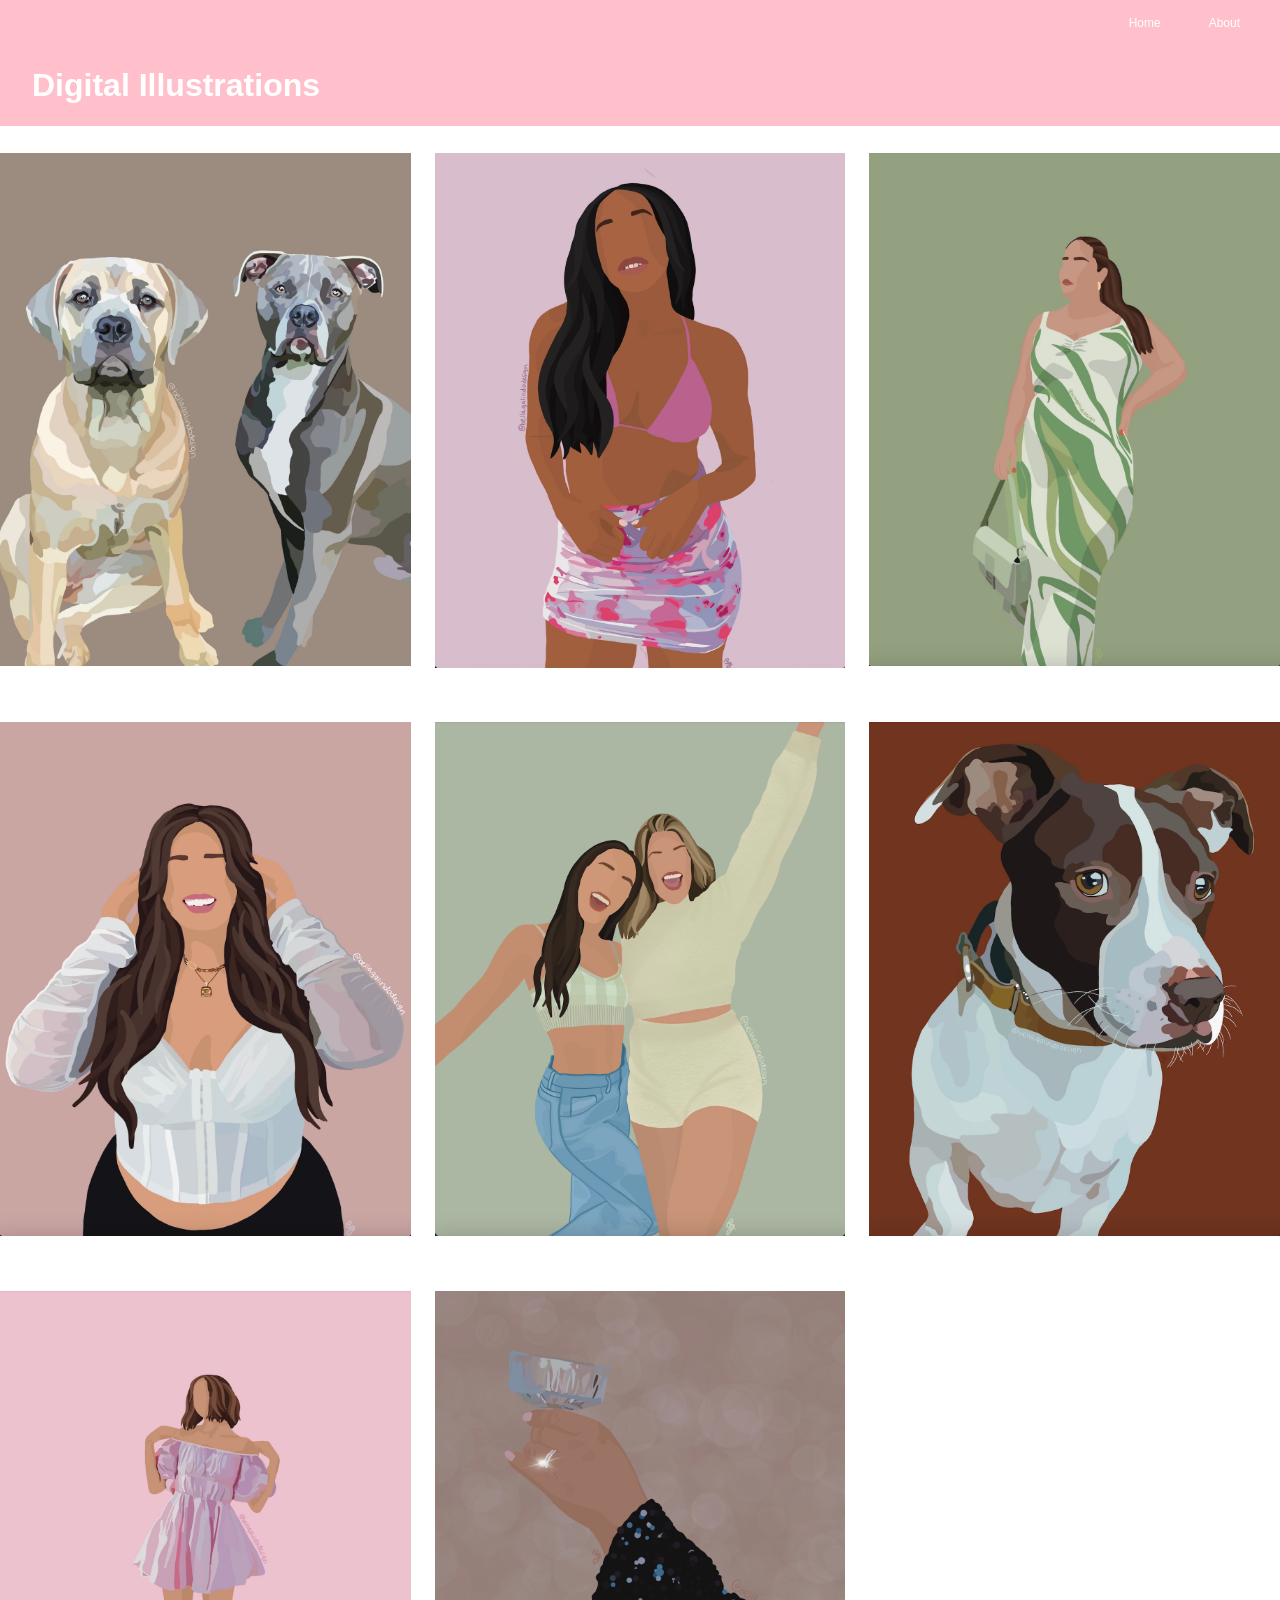
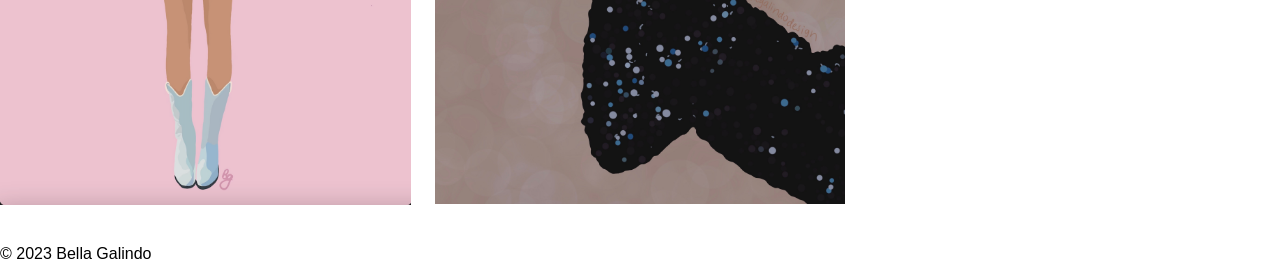
==== digitalillustrations.html @ d95091e0 "april25" ====
<!doctype html>
<html lang="en">
<head>
    <meta charset="UTF-8">
    <title>Bella Galindo </title>
    <link rel="stylesheet" href="/webpage.css">


</head>


<body>
<div class="container2">

<nav>
    <ul>
        <li><a href="webpage.html">Home</a></li>
        <li><a href="webpage2.html">About</a></li>
    </ul>
</nav>
</div> 


<div class="container2">
<header>
    <h1>Digital Illustrations</h1>
</header>
</div>
</div>

<div class="container col-span-12">
    <section class="work-section">
        <div class="container">

            <div class="halfcard col-span-4">
                <img src="/images/twodogs.jpeg" alt="two dogs">
            </div>
            
            <div class="halfcard col-span-4">
                <img src="/images/mediumpink.png" alt="girl wearing pink">
            </div>

            <div class="halfcard col-span-4">
                <img src="/images/green.png" alt="girl wearing green">
            </div>

            <div class="halfcard col-span-4">
                <img src="/images/darkpink.png" alt="girl wearing white shirt">
            </div>
            
            <div class="halfcard col-span-4">
                <img src="/images/lightgreen.png" alt="two girls posing">
            </div>

            <div class="halfcard col-span-4">
                <img src="/images/dog.png" alt="spotted dog">
            </div>
            
            <div class="halfcard col-span-4">
                <img src="/images/lightpink.png" alt="girl wearing light pink">
            </div>

            <div class="halfcard col-span-4">
                <img src="/images/hand.jpeg" alt="holding champagne">
            </div>

    </section>
         </div>
</div>





<footer>
<p>&copy; 2023 Bella Galindo</p>
</footer>

</div><!-- container closes-->
</body>
</html>
---- webpage.css ----
* {
    box-sizing: border-box;
    font-family: sans-serif;
}
body {
    margin: 0;
    font-family: sans-serif;
    /*background-image: url("../images/pattern.png");*/
}
header {
    background-color: pink;
    color: white;
    padding-top: 0rem;
    padding-bottom: 0rem;
    padding-left: 2rem;
}
h1 {
font-size: 2rem;
}
h2 {
font-size: 1.5rem;
}
h3 {
font-size: 1.25rem;
font-weight: lighter;
}
img {
    max-width: 100%;
    margin-top: 20pt;
    margin-bottom: 10pt;
}
.circle {
border-radius: 50%;
border: 5px solid #9abcf8;
}
a:link, a:visited {
    color: none;
    text-decoration: none;
}
a:hover {
    text-decoration: none;
}

/******* Layout *********/
.container {
    background-color: white;
    display: grid;
    gap: 1.5rem;
    grid-template-columns: repeat(12, 1fr);
    margin: 0 auto;
   /* width: min(95%, 75rem);*/
}

.container2 {
    background-color: white;
    display: grid;
    margin: 0 auto;
}

.container3 {
    background-color: white;
    display: grid;
    gap: 1.5rem;
    grid-template-columns: repeat(12, 1fr);
    margin: 0 auto;
}

.container > * {
    grid-column: span 12;
    padding-bottom: 15pt;
}


/******* Navigation Using Flexbox *********/
nav {
    background-color: pink;
    padding: 0 1rem;
    display: flex;
    justify-content: right;
    position: sticky;
    top: 0;
}
nav ul {
    margin: 0;
    padding: 0;
    list-style: none;
    display: flex;
    flex-flow: row wrap;
}
nav li {
    margin: 0 0.5rem;
}
nav a:link, nav a:visited {
    color: white;
    text-decoration: none;
    font-size: 0.75rem;
    padding: 1rem;
    display: block;
    transition: ease-in-out;
}
nav a:hover {
    background-color: palevioletred;
    color: white;
}

/******* Components *********/
.button:link, .button:visited {
    color: white;
    background-color: #9abcf8;
    text-align: center;
    text-decoration: none;
    padding: 1rem 1.75rem;
    border-radius: .5rem;
    box-shadow: 0 .125rem .5rem rgba(0, 0, 0, .15);
    display: inline-block;
    margin: 0 .25rem .25rem 0;
    transition: background-color 0.5s ease;
}
.button:hover {
    background-color: #6c94d8;
    text-decoration: none;
}

.card {
    text-align: center;
    margin: 1rem;
    padding-bottom: 2rem;
    box-shadow: 0 .125rem .5rem rgba(0, 0, 0, .15);
}
.card-title {
    margin: 0.75rem 0 0 0;
    padding: 0 2rem 0.5rem;
}
.card-text {
    margin: 0.5rem 0 1rem 0;
    padding: 0 2rem 0.5rem; 
}
.largecard {
    text-align: center;
    /* box-shadow: 0 .125rem .5rem rgba(0, 0, 0, .15); */
    margin-bottom: -10pt;
}
.halfcard {
    text-align: center;
    /* box-shadow: 0 .125rem .5rem rgba(0, 0, 0, .15); */
    margin-bottom: -25pt;
    column-span: 6;
    margin-top: 0;
}

.btn1 {
   /* position: absolute;
    transform: translate(-190px, 120px);*/
    position: relative;
    background-color: pink;
    color: white;
    font-size: 20px;
    padding: 10px 30px;
    border: none;
    cursor: pointer;
    border-radius: 5px;
  }

  .center1 {
    display: flex;
    justify-content: center;
    align-items: center;
  }

  .container .btn1:hover {
    background-color: palevioletred;
    text-decoration: none;
  }

  .pinksub {
    color: pink;
    margin-bottom: -20pt;
    font-size: 30px;
  }

  .darkpink {
    color: palevioletred;
    margin-top: 30pt;
    margin-right: 8pt;
  }


/* Desktop Layout */
@media screen and (min-width: 40rem) {
    .col-span-8 {
        grid-column: span 8;
        position: relative;
    }
    .col-span-4 {
        grid-column: span 4;
        position: relative;
    }
    .col-span-6 {
        grid-column: span 6;
        position: relative;
    }
    .col-span-12 {
        grid-column: span 12;
        position: relative;
    }


.work-section{
    display: flex;
    justify-content: center;
    flex-flow: row wrap;
}
.card {
    flex-basis: 27.5%;
}

}
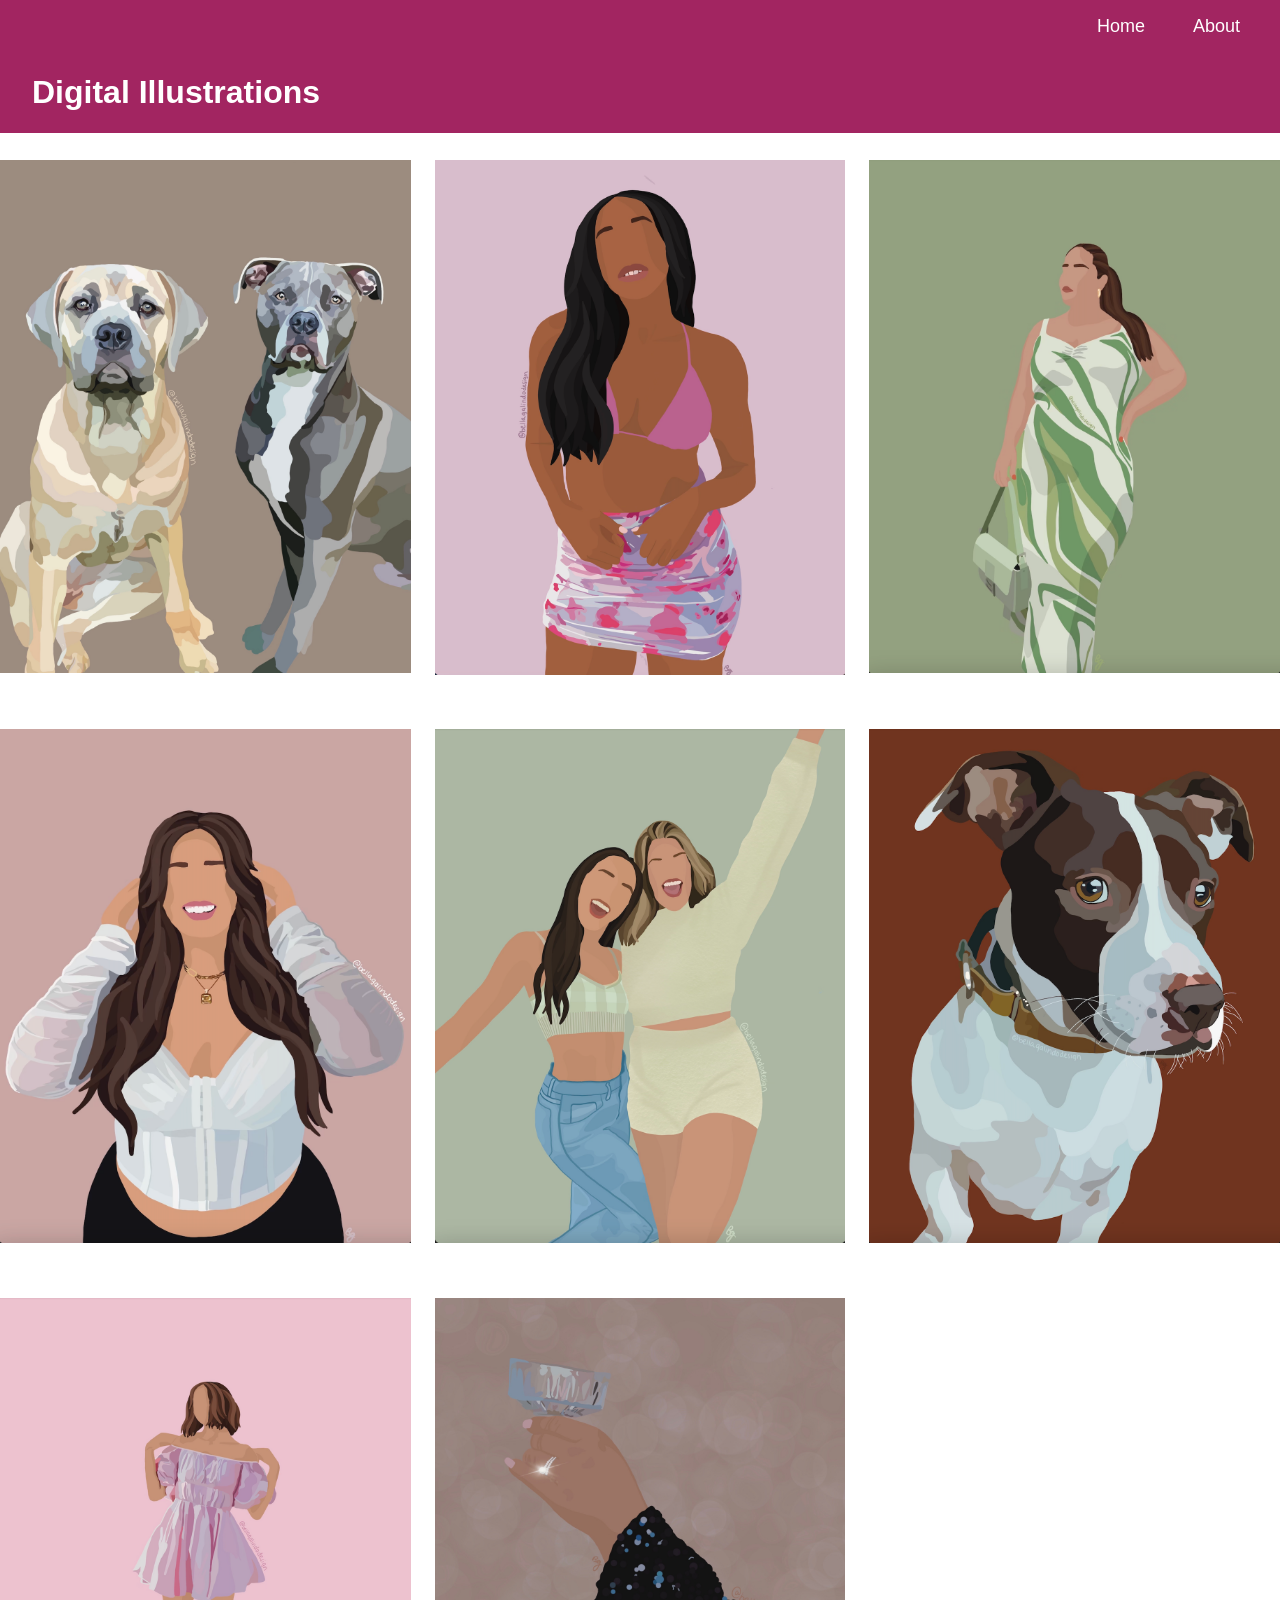
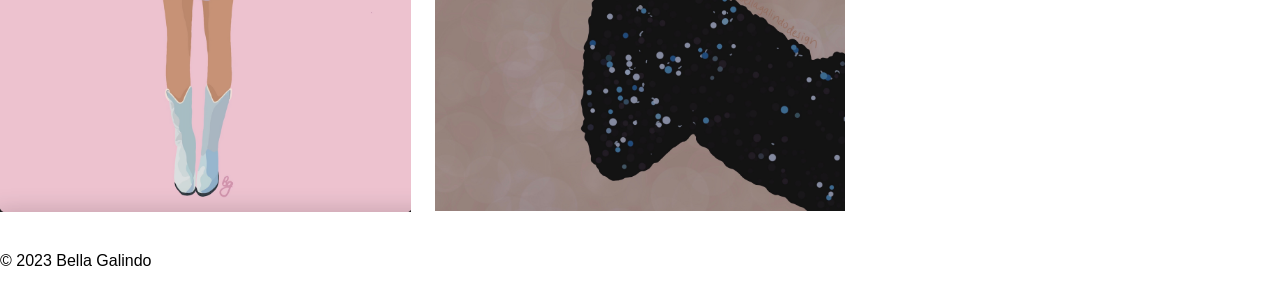
==== commit b132a5c1: "seo" ====
--- a/digitalillustrations.html
+++ b/digitalillustrations.html
@@ -2,6 +2,7 @@
 <html lang="en">
 <head>
     <meta charset="UTF-8">
+    <meta name="description" content=“Take a look at illustrations that I have created using procreate."">
     <title>Bella Galindo </title>
     <link rel="stylesheet" href="/webpage.css">
 
--- a/webpage.css
+++ b/webpage.css
@@ -8,7 +8,7 @@
     /*background-image: url("../images/pattern.png");*/
 }
 header {
-    background-color: pink;
+    background-color: #A22561;
     color: white;
     padding-top: 0rem;
     padding-bottom: 0rem;
@@ -23,7 +23,13 @@
 h3 {
 font-size: 1.25rem;
 font-weight: lighter;
-}
+margin-left: 30pt;
+text-align: left;
+margin-right: 33pt;
+line-height: 25pt;
+
+}
+
 img {
     max-width: 100%;
     margin-top: 20pt;
@@ -34,7 +40,7 @@
 border: 5px solid #9abcf8;
 }
 a:link, a:visited {
-    color: none;
+    color: white;
     text-decoration: none;
 }
 a:hover {
@@ -73,7 +79,7 @@
 
 /******* Navigation Using Flexbox *********/
 nav {
-    background-color: pink;
+    background-color: #A22561;
     padding: 0 1rem;
     display: flex;
     justify-content: right;
@@ -93,7 +99,7 @@
 nav a:link, nav a:visited {
     color: white;
     text-decoration: none;
-    font-size: 0.75rem;
+    font-size: large;
     padding: 1rem;
     display: block;
     transition: ease-in-out;
@@ -152,7 +158,7 @@
    /* position: absolute;
     transform: translate(-190px, 120px);*/
     position: relative;
-    background-color: pink;
+    background-color: #A22561;
     color: white;
     font-size: 20px;
     padding: 10px 30px;
@@ -171,18 +177,54 @@
     background-color: palevioletred;
     text-decoration: none;
   }
-
+ 
   .pinksub {
-    color: pink;
+    color: #A22561;
     margin-bottom: -20pt;
     font-size: 30px;
   }
-
+ 
   .darkpink {
-    color: palevioletred;
+    color: #A22561;
     margin-top: 30pt;
     margin-right: 8pt;
   }
+
+  .button5 {
+    border: none;
+    background-color: none;
+    color: white;
+    cursor: pointer;
+    text-decoration: none;
+  }
+
+  .image-container {
+    width: 50%;
+    height: auto;
+  }
+
+  .image-container img {
+    max-width: 100%;
+    height: auto;
+    min-width: 200pt;
+  }
+
+  .bold {
+    font-weight: bold;
+}
+
+.margintop1 {
+    margin-top: 60pt;
+    margin-left: 40pt;
+}
+
+.lineheight1 {
+    line-height: 100pt;
+}
+
+.lineheight2 {
+    line-height: 50pt;
+}
 
 
 /* Desktop Layout */
